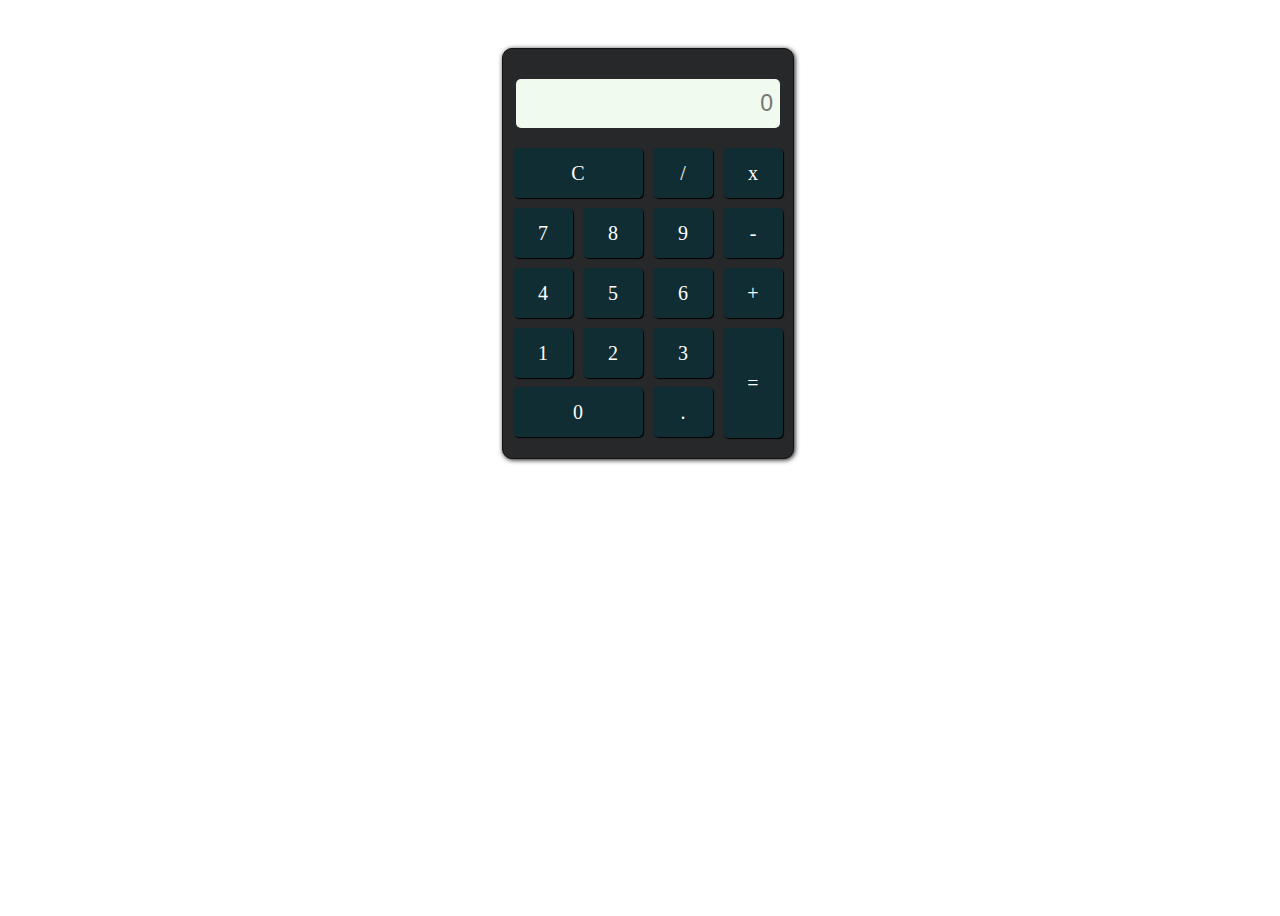
==== index.html @ c4485069 "segundo commit" ====
<!DOCTYPE HTML>
<html lang="pt-br">
    <head>
        <meta charset="UTF-8">
        <title>Atividade de fixação</title>
        <meta name="author" content="Yohan Marques">
        <meta name="description" content="Atividade 08/01/2022">
        <meta name="keywords" content="DOM, Manipulação, Atividade">
        <meta name="viewport" content="width=device-width, initial-scale=1.0">

        <link rel="preconnect" href="https://fonts.googleapis.com">
        <link rel="preconnect" href="https://fonts.gstatic.com" crossorigin>
        <link href="https://fonts.googleapis.com/css2?family=The+Nautigal:wght@700&display=swap" rel="stylesheet">  

        <style>
            body{
                display: flex;
                justify-content: center;
                text-align: center;
                width: 100%;
                height: 100vh;
                overflow:hidden;
                background-image: url(../arquivos_necessarios/93239.jpg);
                background-position: center;
                background-repeat: no-repeat;
                background-size:cover;
                
            }
            
            .calculadora {
                margin-top: 40px;
                border: solid 1px rgb(19, 19, 19);
                background-color: #26282a;
                border-radius: 10px;
                box-shadow: 1px 1px 5px rgb(17, 17, 17);
                padding: 15px 5px;
                
                
                
            }
            button{
                color: white;
                background: #102d33;
                width: 60px;
                height: 50px;
                border: 1px;
                box-shadow: 1px 1px 1px rgba(0, 0, 0, 0.986);
                border-radius: 5px;
                margin: 5px;
                transition: .3s ease-in-out;
                font-size: 20px;
                font-family:   "The+Nautigal";
            }
            button:hover{
                cursor: pointer;
                background-color: #173e4e ;
                
            }
            .C{
                width: 130px;
            }
          
            
            .form-control{
                width: 250px;
                height: 35px;
                margin: 15px 0;
                border-radius: 5px;
                
                
            }
            input{
                background-color: #f1faee;
                text-align: end;
                border: none;
                padding: 7px;
                font-size: 23px;
                
            }
            .igual{
                height: 110px;
            }
            .primeiro{
                display: flex;
                
            }
            .segundo{
                display: flex;
                
            }
            .terceiro{
                display: flex;
                
            }
           .quarto{
               display: flex;
               position: relative;
               
           }
            .quinto{
                display: flex;
                height: 60px;
                position:absolute;
                top: 59px;
                
                
            }

            .num0{
                width: 130px;
            }
          
           
           
           
            
        </style>
    </head>
    <body>
        <div class="container">

                <div class="calculadora">
                    <div class="base">

                        <input id="resultado" type="text" class="form-control" placeholder="0" disabled="disabled">
                        
                        <div class="primeiro">
                          <button type="button" onclick="calcular('acao','c')" class="C">C</button>
                          <button type="button" onclick="calcular('acao','/')" class="divisao">/</button>
                          <button type="button" onclick="calcular('acao','*')" class="multiplicacao">x</button>
                        </div>
            
                        <div class="segundo">
                          <button type="button" onclick="calcular('valor', 7)" class="num7">7</button>
                          <button type="button" onclick="calcular('valor', 8)" class="num8">8</button>
                          <button type="button" onclick="calcular('valor', 9)" class="num9">9</button>
                          <button type="button" onclick="calcular('acao','-')" class="subtracao">-</button>
                        </div>
                        
                        <div class="terceiro">
                          <button type="button" onclick="calcular('valor', 4)" class="num4">4</button>
                          <button type="button" onclick="calcular('valor', 5)" class="num5">5</button>
                          <button type="button" onclick="calcular('valor', 6)" class="num6">6</button>
                          <button type="button" onclick="calcular('acao','+')" class="soma">+</button>
                        </div>
            
                        <div class="quarto">
                          <button type="button" onclick="calcular('valor', 1)" class="num1">1</button>
                          <button type="button" onclick="calcular('valor', 2)" class="num2">2</button>
                          <button type="button" onclick="calcular('valor', 3)" class="num3">3</button>
                          <div class="row">
                              <button type="button" onclick="calcular('acao','=')" class="igual">=</button>
                          </div>
                          <div class="quinto">
                            <button type="button" onclick="calcular('valor', 0)" class="num0">0</button>
                            <button type="button" onclick="calcular('acao','.')" class="ponto">.</button>
                          </div>
                    </div>
                </div>
            </div>

            <script>
                function calcular(tipo, valor){
                    
                    if(tipo === 'acao'){

                        if(valor === 'c'){
                            //limpar o visor (id resultado)
                            document.getElementById('resultado').value = ""
                        }

                        if(valor == '+' || valor == '-' || valor == '*' || valor == '/' || valor == '.'){
                            document.getElementById('resultado').value += valor
                        }

                        if(valor === '='){
                            var valor_campo = eval(document.getElementById('resultado').value)
                            
                            document.getElementById('resultado').value = valor_campo
                        }

                    } else if(tipo === 'valor'){

                        
                        document.getElementById('resultado').value += valor
                    }
                }
            </script>

      
      
              
    </body>
</html>
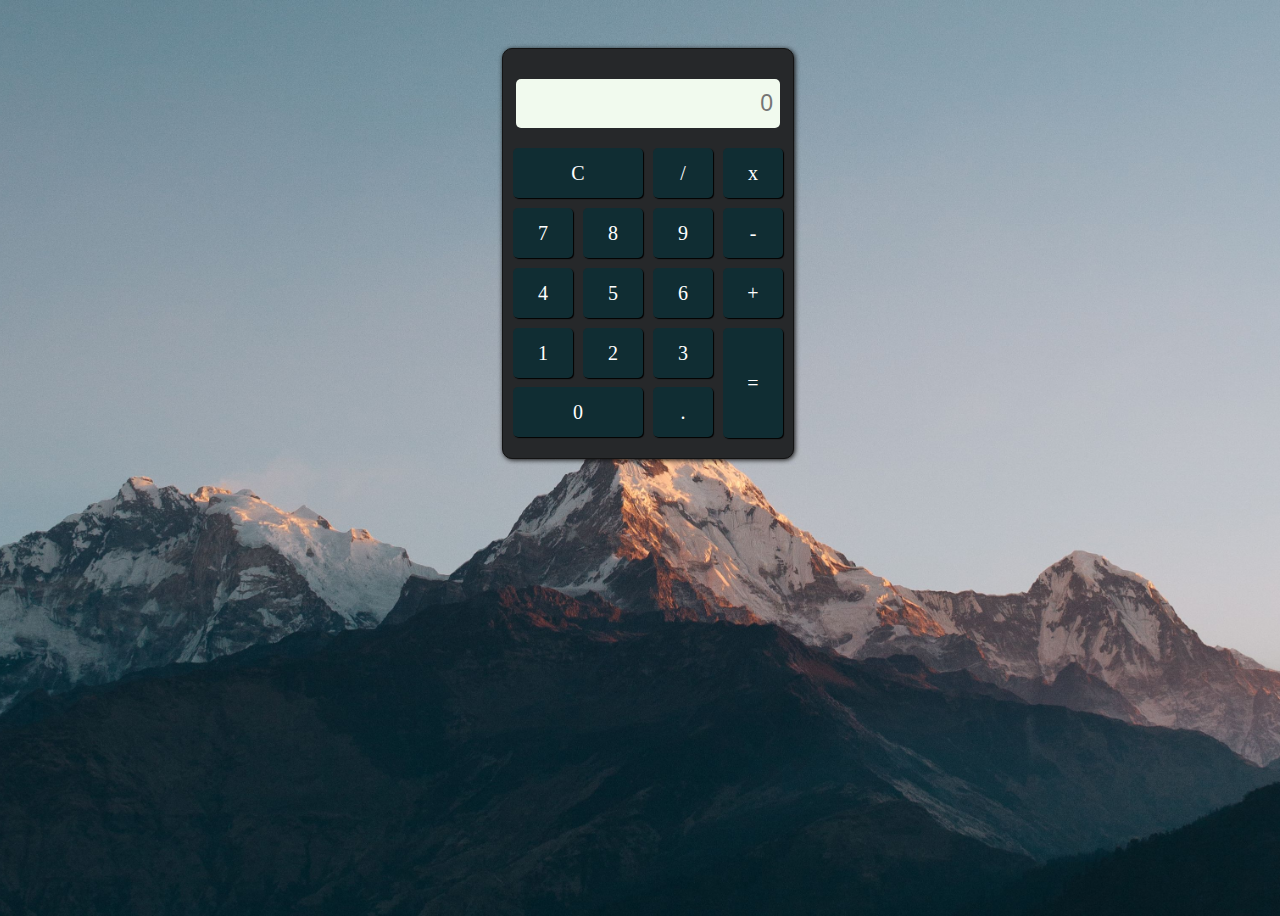
==== commit c7095103: "terceiro commit" ====
--- a/index.html
+++ b/index.html
@@ -20,7 +20,7 @@
                 width: 100%;
                 height: 100vh;
                 overflow:hidden;
-                background-image: url(../arquivos_necessarios/93239.jpg);
+                background-image: url(/93239.jpg);
                 background-position: center;
                 background-repeat: no-repeat;
                 background-size:cover;
